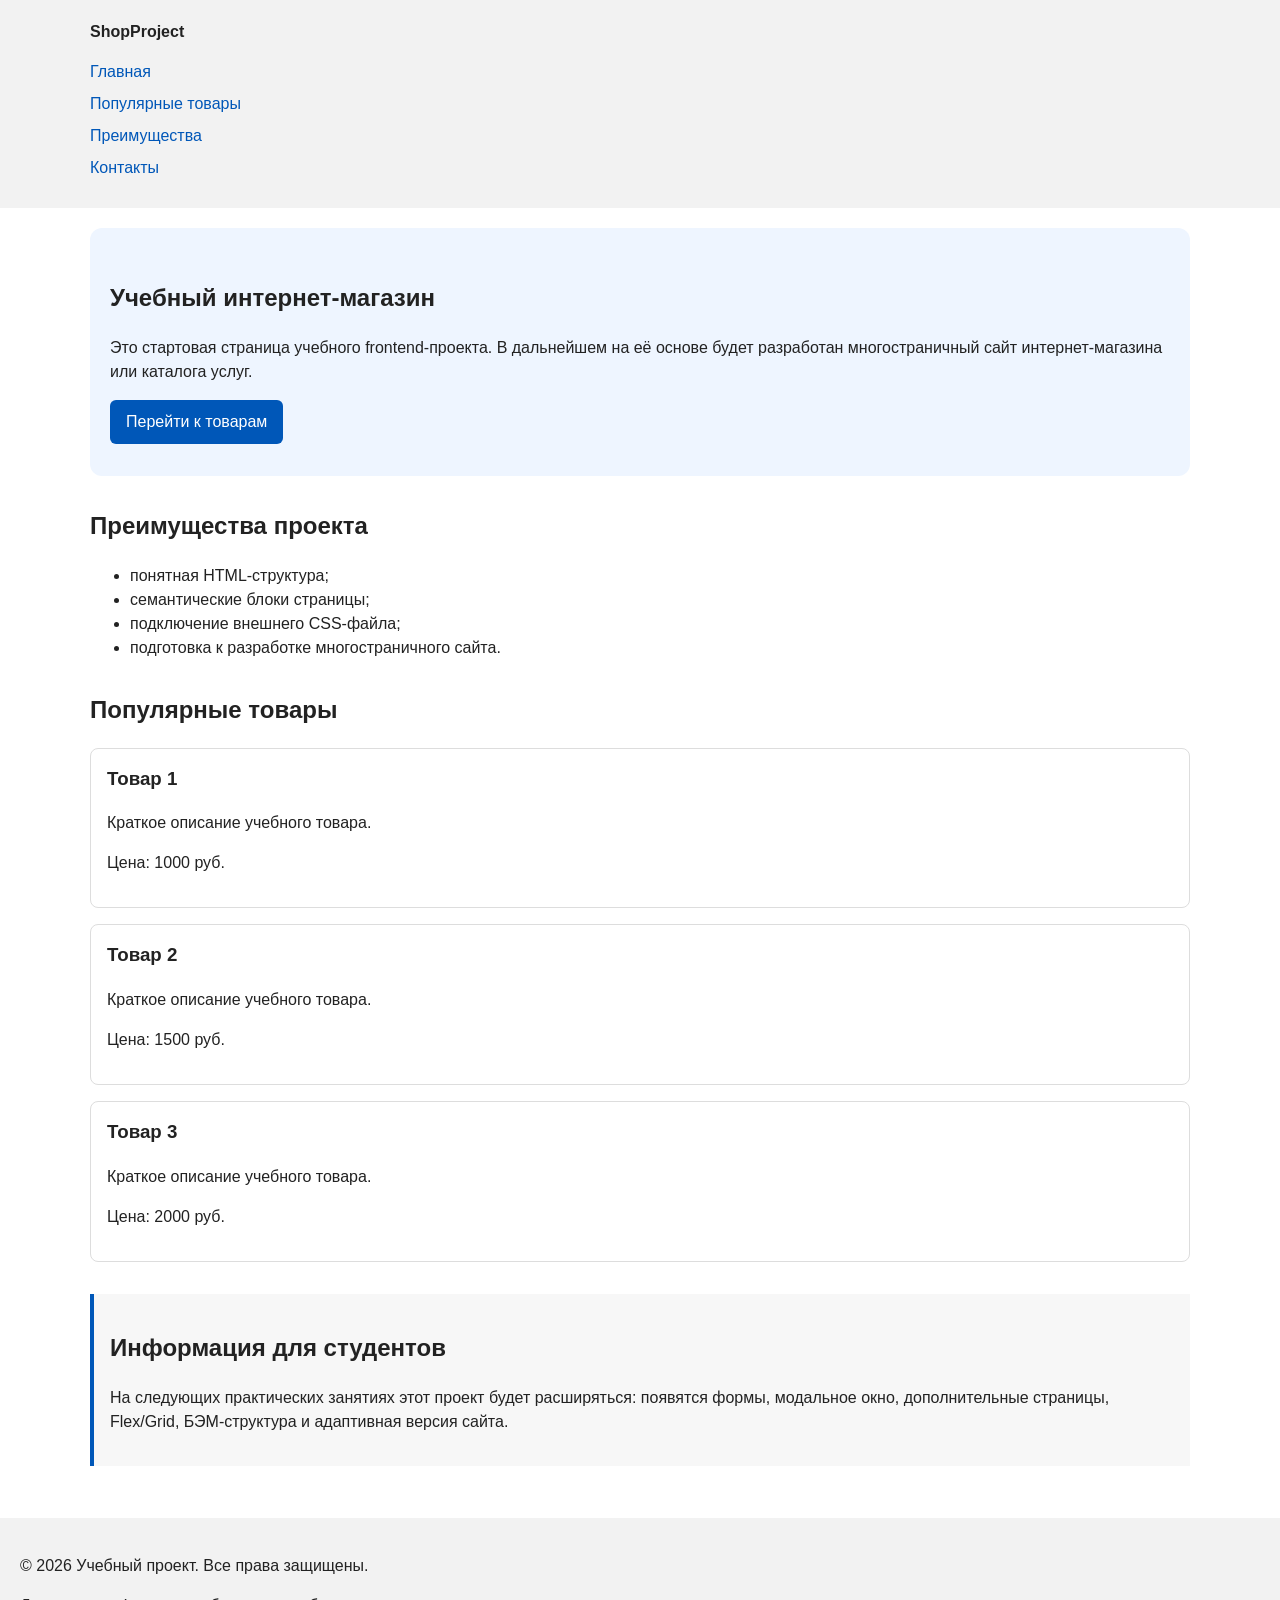
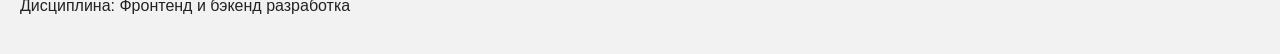
==== index.html @ b1dae32a "Merge pull request #2 from saintssinner/feature/html-css-start-page Add semantic HTML structure and " ====
<!DOCTYPE html>
<html lang="ru">
<head>
  <meta charset="UTF-8">
  <meta name="viewport" content="width=device-width, initial-scale=1.0">
  <title>Каталог товаров</title>
  <link rel="stylesheet" href="css/style.css">
</head>

<body>
  <header>
    <div class="site-header">
      <a class="site-logo" href="index.html">ShopProject</a>

      <nav class="site-nav" aria-label="Основная навигация">
        <ul class="site-nav__list">
          <li><a href="index.html">Главная</a></li>
          <li><a href="#popular">Популярные товары</a></li>
          <li><a href="#advantages">Преимущества</a></li>
          <li><a href="#contacts">Контакты</a></li>
        </ul>
      </nav>
    </div>
  </header>

  <main>
    <!-- Первый экран -->
    <section class="hero">
      <h1>Учебный интернет-магазин</h1>
      <p>
        Это стартовая страница учебного frontend-проекта.
        В дальнейшем на её основе будет разработан многостраничный сайт
        интернет-магазина или каталога услуг.
      </p>
      <a class="button" href="#popular">Перейти к товарам</a>
    </section>

    <!-- Преимущества -->
    <section class="section" id="advantages">
      <h2>Преимущества проекта</h2>

      <ul class="advantages-list">
        <li>понятная HTML-структура;</li>
        <li>семантические блоки страницы;</li>
        <li>подключение внешнего CSS-файла;</li>
        <li>подготовка к разработке многостраничного сайта.</li>
      </ul>
    </section>

    <!-- Популярные товары -->
    <section class="section" id="popular">
      <h2>Популярные товары</h2>

      <article class="product-card">
        <h3>Товар 1</h3>
        <p>Краткое описание учебного товара.</p>
        <p>Цена: 1000 руб.</p>
      </article>

      <article class="product-card">
        <h3>Товар 2</h3>
        <p>Краткое описание учебного товара.</p>
        <p>Цена: 1500 руб.</p>
      </article>

      <article class="product-card">
        <h3>Товар 3</h3>
        <p>Краткое описание учебного товара.</p>
        <p>Цена: 2000 руб.</p>
      </article>
    </section>

    <!-- Дополнительная информация -->
    <aside class="aside-info">
      <h2>Информация для студентов</h2>
      <p>
        На следующих практических занятиях этот проект будет расширяться:
        появятся формы, модальное окно, дополнительные страницы, Flex/Grid,
        БЭМ-структура и адаптивная версия сайта.
      </p>
    </aside>
  </main>

  <footer id="contacts">
    <p>&copy; 2026 Учебный проект. Все права защищены.</p>
    <p>Дисциплина: Фронтенд и бэкенд разработка</p>
  </footer>
</body>
</html>
---- css/style.css ----
/* 
  Универсальное правило для всех элементов.
  border-box делает расчёт размеров более понятным:
  width включает content, padding и border.
*/
* {
  box-sizing: border-box;
}

/*
  Убираем стандартный внешний отступ браузера у body.
  Без этого вокруг страницы может появиться белая рамка.
*/
body {
  margin: 0;
  font-family: Arial, sans-serif;
  line-height: 1.5;
  color: #222222;
  background-color: #ffffff;
}

/*
  Задаём внутренние отступы для основных областей страницы.
  Это делает содержимое визуально отделённым от краёв окна браузера.
*/
header,
main,
footer {
  padding: 20px;
}

/*
  Оформляем шапку страницы.
  Пока используется простой светло-серый фон.
*/
header {
  background-color: #f2f2f2;
}

/*
  Оформляем подвал страницы тем же фоном,
  чтобы визуально отделить его от основного содержимого.
*/
footer {
  background-color: #f2f2f2;
}

/*
  Ограничиваем ширину содержимого шапки,
  чтобы оно не растягивалось слишком сильно на широких экранах.
*/
.site-header {
  max-width: 1100px;
  margin: 0 auto;
}

/*
  Оформляем текстовый логотип.
*/
.site-logo {
  font-weight: bold;
  text-decoration: none;
  color: #222222;
}

/*
  Убираем стандартные отступы и маркеры списка навигации.
*/
.site-nav__list {
  padding: 0;
  margin: 16px 0 0;
  list-style: none;
}

/*
  Добавляем расстояние между пунктами меню.
*/
.site-nav__list li {
  margin-bottom: 8px;
}

/*
  Оформляем ссылки меню.
*/
.site-nav__list a {
  color: #0057b8;
  text-decoration: none;
}

/*
  При наведении мыши подчёркиваем ссылку.
  Подробно состояния интерфейса будут рассмотрены в практической работе 1.7.
*/
.site-nav__list a:hover {
  text-decoration: underline;
}

/*
  Hero-блок — первый крупный блок страницы.
  Он визуально отделяется от остальных разделов фоном и отступами.
*/
.hero {
  max-width: 1100px;
  margin: 0 auto 32px;
  padding: 32px 20px;
  background-color: #eef5ff;
  border-radius: 12px;
}

/*
  Общий класс для разделов страницы.
*/
.section {
  max-width: 1100px;
  margin: 0 auto 32px;
}

/*
  Убираем лишний верхний отступ у заголовков разделов.
*/
.section h2 {
  margin-top: 0;
}

/*
  Карточка товара — самостоятельный блок.
  На следующих занятиях карточки будут доработаны и выстроены в сетку.
*/
.product-card {
  margin-bottom: 16px;
  padding: 16px;
  border: 1px solid #dddddd;
  border-radius: 8px;
  background-color: #ffffff;
}

/*
  Убираем лишний верхний отступ у заголовка карточки.
*/
.product-card h3 {
  margin-top: 0;
}

/*
  Пока это обычная ссылка, но визуально она оформляется как кнопка.
*/
.button {
  display: inline-block;
  padding: 10px 16px;
  color: #ffffff;
  background-color: #0057b8;
  text-decoration: none;
  border-radius: 6px;
}

/*
  Простое состояние наведения для кнопки.
*/
.button:hover {
  background-color: #003f86;
}

/*
  Дополнительный информационный блок.
*/
.aside-info {
  max-width: 1100px;
  margin: 0 auto 32px;
  padding: 16px;
  border-left: 4px solid #0057b8;
  background-color: #f7f7f7;
}

body {
  margin: 0;
  font-family: Arial, sans-serif;
  line-height: 1.5;
}

header,
main,
footer {
  padding: 20px;
}

header {
  background-color: #f2f2f2;
}

footer {
  background-color: #f2f2f2;
}
section {
  margin-bottom: 24px;
}

section h2 {
  margin-top: 0;
}
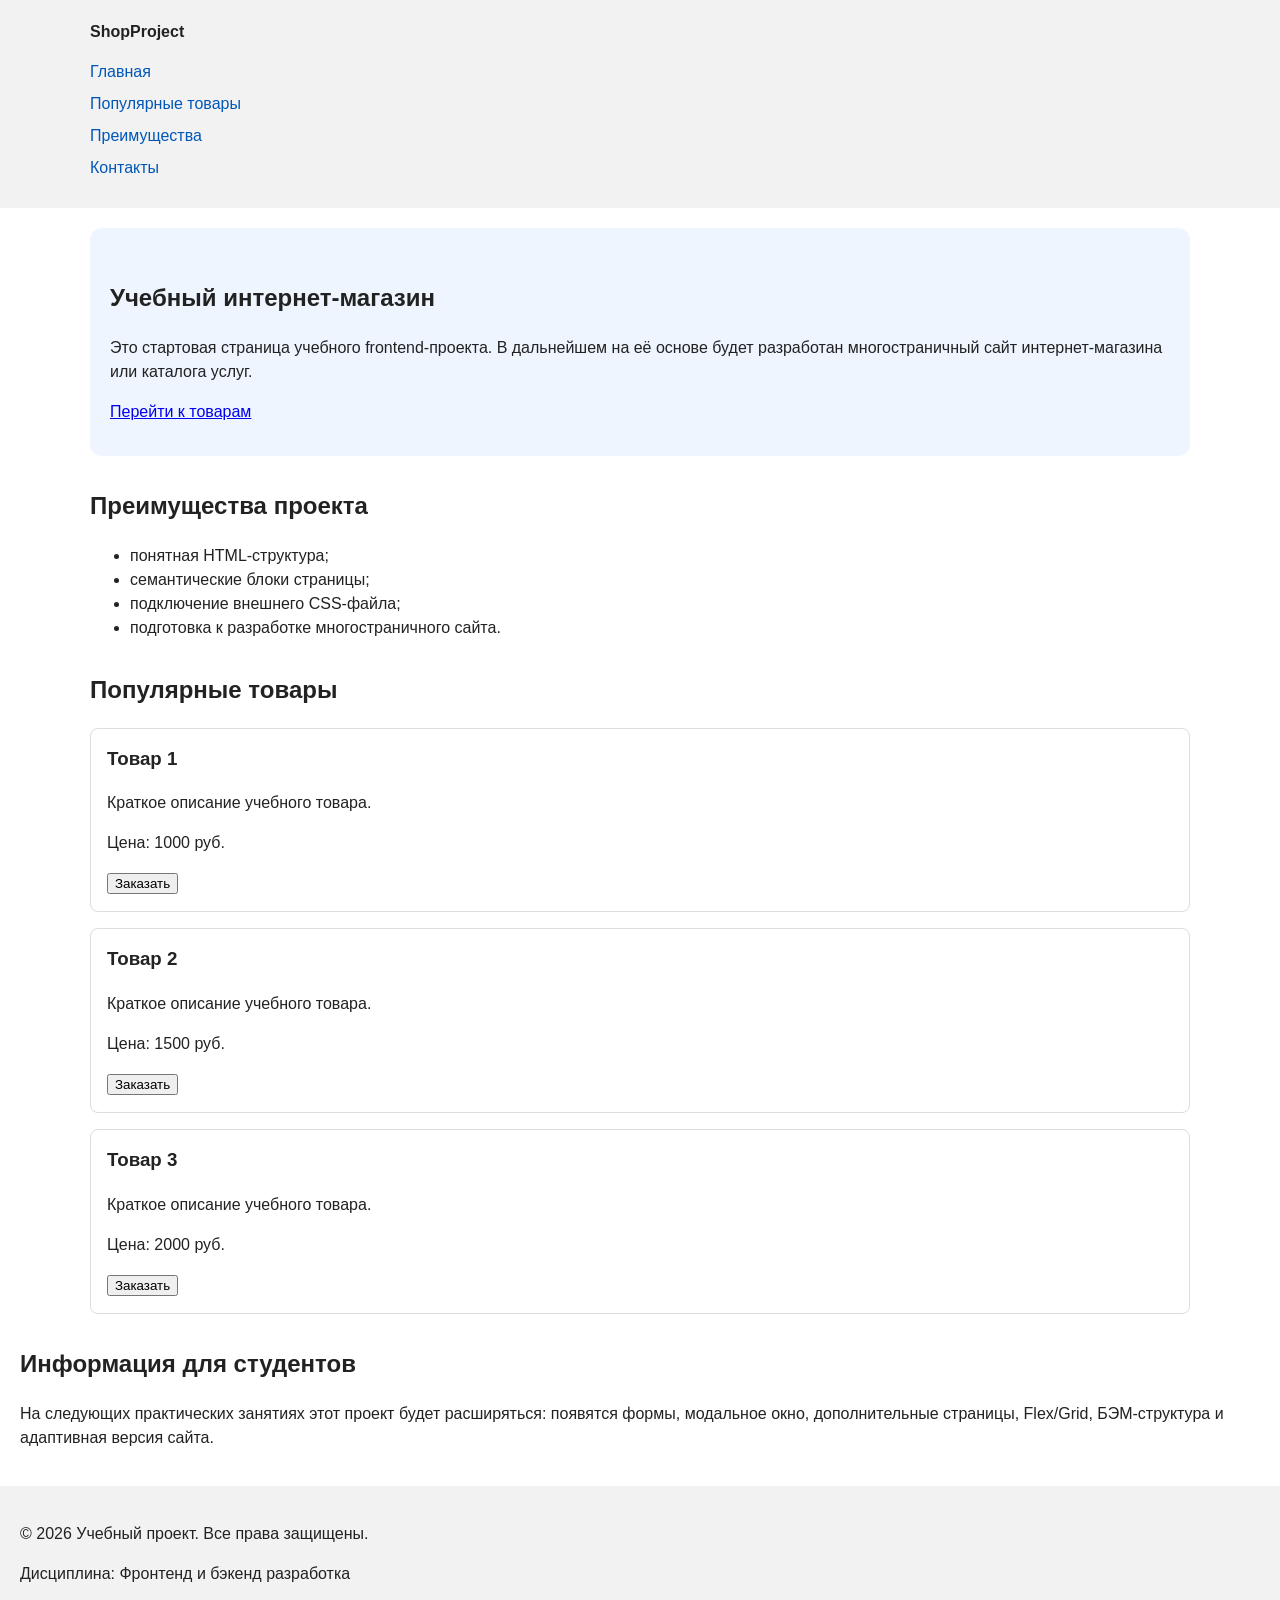
==== commit bf9ec927: "Merge pull request #3 from saintssinner/feature/form-modal-validation Add order form modal and valid" ====
--- a/index.html
+++ b/index.html
@@ -5,6 +5,7 @@
   <meta name="viewport" content="width=device-width, initial-scale=1.0">
   <title>Каталог товаров</title>
   <link rel="stylesheet" href="css/style.css">
+  <script src="js/main.js" defer></script>
 </head>
 
 <body>
@@ -55,18 +56,27 @@
         <h3>Товар 1</h3>
         <p>Краткое описание учебного товара.</p>
         <p>Цена: 1000 руб.</p>
+        <button class="button product-card__button" type="button" data-product="Товар 1">
+          Заказать
+        </button>
       </article>
 
       <article class="product-card">
         <h3>Товар 2</h3>
         <p>Краткое описание учебного товара.</p>
         <p>Цена: 1500 руб.</p>
+        <button class="button product-card__button" type="button" data-product="Товар 1">
+          Заказать
+        </button>
       </article>
 
       <article class="product-card">
         <h3>Товар 3</h3>
         <p>Краткое описание учебного товара.</p>
         <p>Цена: 2000 руб.</p>
+        <button class="button product-card__button" type="button" data-product="Товар 1">
+          Заказать
+        </button>
       </article>
     </section>
 
@@ -85,5 +95,102 @@
     <p>&copy; 2026 Учебный проект. Все права защищены.</p>
     <p>Дисциплина: Фронтенд и бэкенд разработка</p>
   </footer>
+
+<dialog class="order-dialog" id="order-dialog" aria-labelledby="order-dialog-title">
+  <h2 id="order-dialog-title">Оформление заявки</h2>
+
+  <form class="order-form" id="order-form" action="#" method="post" novalidate>
+    <input id="selected-product" name="selected-product" type="hidden">
+
+    <div class="form-field">
+      <label for="order-name">Имя</label>
+      <input
+        id="order-name"
+        name="name"
+        type="text"
+        placeholder="Введите ваше имя"
+        minlength="2"
+        autocomplete="given-name"
+        required
+      >
+    </div>
+
+    <div class="form-field">
+      <label for="order-email">E-mail</label>
+      <input
+        id="order-email"
+        name="email"
+        type="email"
+        placeholder="example@mail.ru"
+        autocomplete="email"
+        required
+      >
+    </div>
+
+    <div class="form-field">
+      <label for="order-phone">Телефон</label>
+      <input
+        id="order-phone"
+        name="phone"
+        type="tel"
+        inputmode="tel"
+        placeholder="+7 (900) 000-00-00"
+        pattern="^\+7 \(\d{3}\) \d{3}-\d{2}-\d{2}$"
+        required
+      >
+      <small>Формат: +7 (900) 000-00-00</small>
+    </div>
+
+    <div class="form-field">
+      <label for="order-date">Дата связи</label>
+      <input
+        id="order-date"
+        name="date"
+        type="date"
+      >
+    </div>
+
+    <div class="form-field">
+      <label for="order-topic">Тема заявки</label>
+      <select id="order-topic" name="topic" required>
+        <option value="">Выберите тему</option>
+        <option value="product">Заказ товара</option>
+        <option value="consultation">Консультация</option>
+        <option value="delivery">Доставка</option>
+      </select>
+    </div>
+
+    <div class="form-field">
+      <label for="order-comment">Комментарий</label>
+      <textarea
+        id="order-comment"
+        name="comment"
+        rows="4"
+        placeholder="Укажите дополнительную информацию"
+      ></textarea>
+    </div>
+
+    <div class="form-field form-field--checkbox">
+      <label>
+        <input
+          id="order-agreement"
+          name="agreement"
+          type="checkbox"
+          required
+        >
+        Я согласен на обработку данных
+      </label>
+    </div>
+
+    <div class="form-actions">
+      <button type="button" id="close-order-dialog">Закрыть</button>
+      <button type="submit">Отправить заявку</button>
+    </div>
+  </form>
+</dialog>
+
+<p class="success-message" id="success-message" hidden>
+  Форма успешно отправлена!
+</p>
 </body>
 </html>
--- a/css/style.css
+++ b/css/style.css
@@ -141,35 +141,7 @@
   margin-top: 0;
 }
 
-/*
-  Пока это обычная ссылка, но визуально она оформляется как кнопка.
-*/
-.button {
-  display: inline-block;
-  padding: 10px 16px;
-  color: #ffffff;
-  background-color: #0057b8;
-  text-decoration: none;
-  border-radius: 6px;
-}
 
-/*
-  Простое состояние наведения для кнопки.
-*/
-.button:hover {
-  background-color: #003f86;
-}
-
-/*
-  Дополнительный информационный блок.
-*/
-.aside-info {
-  max-width: 1100px;
-  margin: 0 auto 32px;
-  padding: 16px;
-  border-left: 4px solid #0057b8;
-  background-color: #f7f7f7;
-}
 
 body {
   margin: 0;
@@ -196,4 +168,4 @@
 
 section h2 {
   margin-top: 0;
-}+}
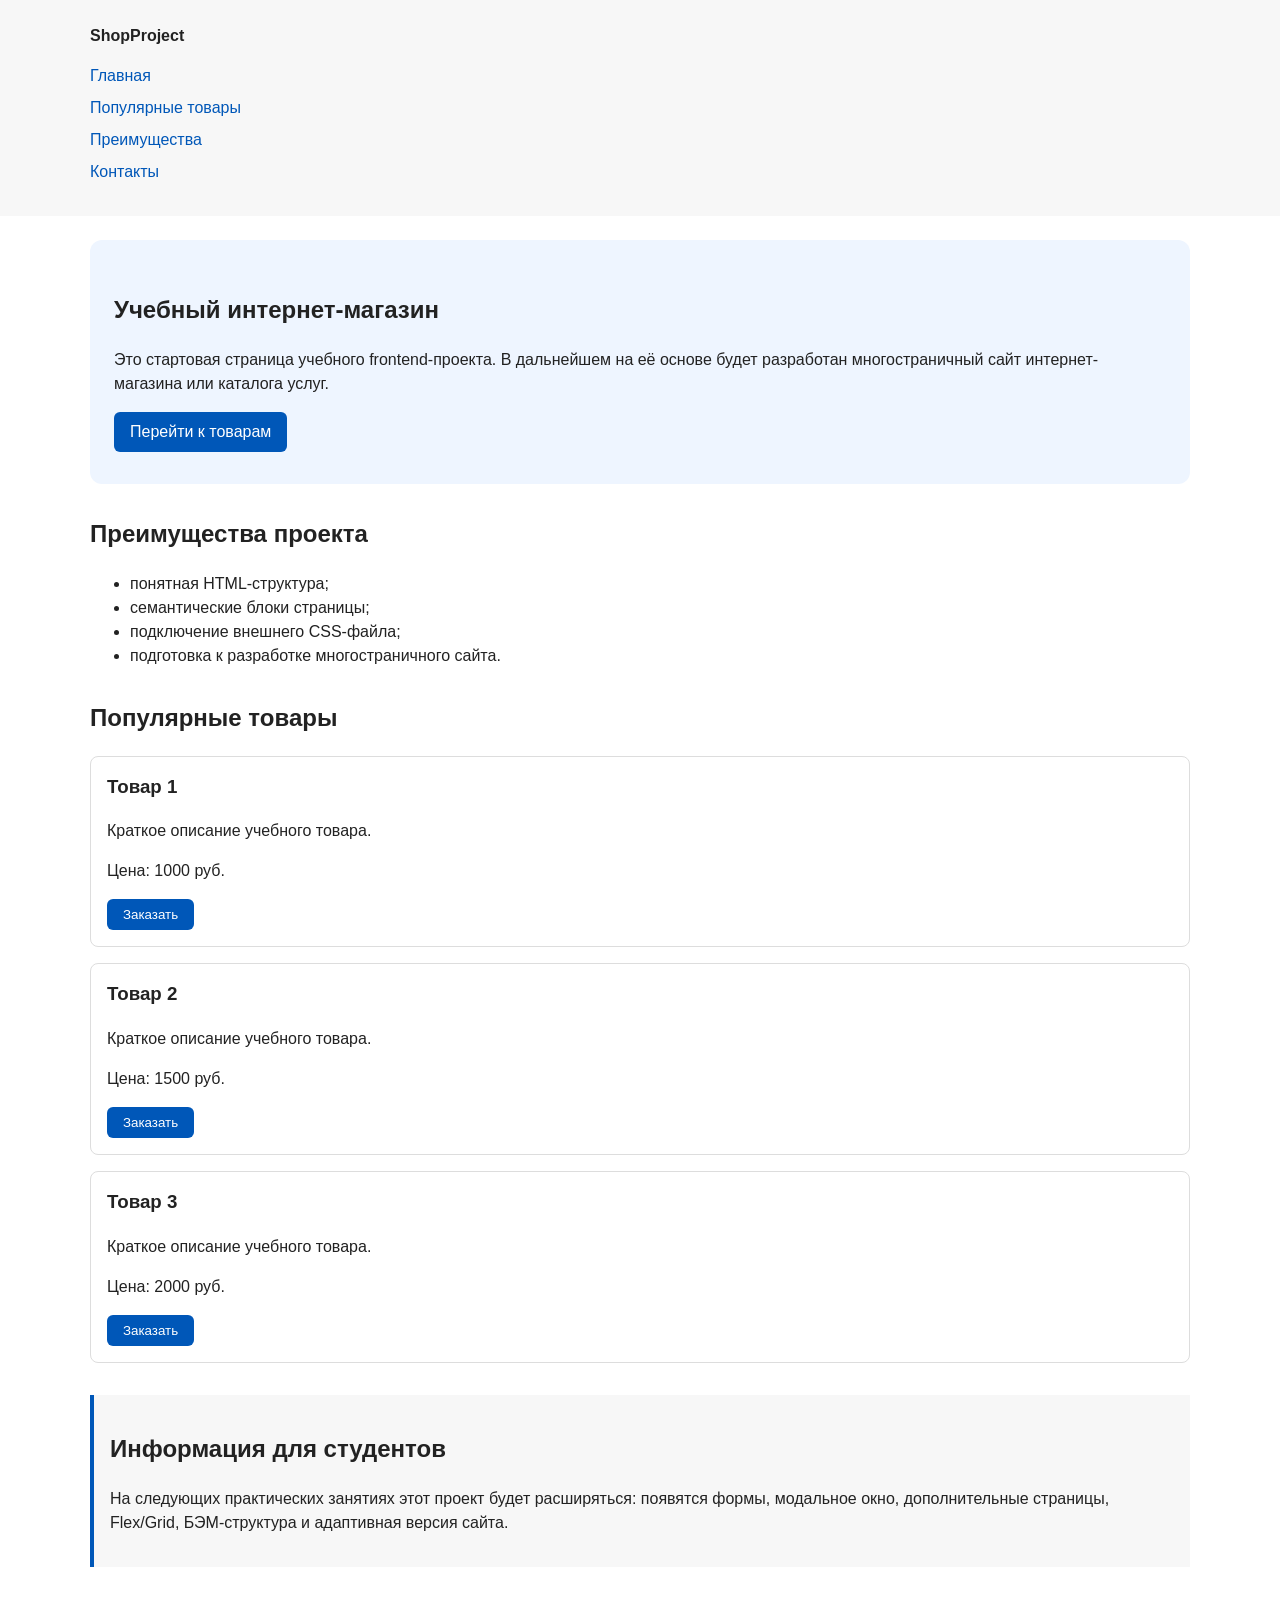
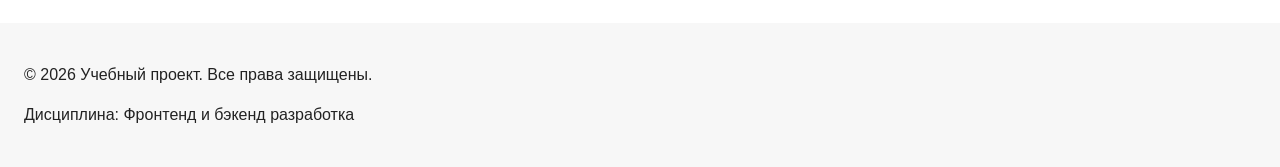
==== commit 59d2de3e: "refactor: organize CSS variables and states" ====
--- a/index.html
+++ b/index.html
@@ -65,7 +65,7 @@
         <h3>Товар 2</h3>
         <p>Краткое описание учебного товара.</p>
         <p>Цена: 1500 руб.</p>
-        <button class="button product-card__button" type="button" data-product="Товар 1">
+        <button class="button product-card__button" type="button" data-product="Товар 2">
           Заказать
         </button>
       </article>
@@ -74,7 +74,7 @@
         <h3>Товар 3</h3>
         <p>Краткое описание учебного товара.</p>
         <p>Цена: 2000 руб.</p>
-        <button class="button product-card__button" type="button" data-product="Товар 1">
+        <button class="button product-card__button" type="button" data-product="Товар 3">
           Заказать
         </button>
       </article>
@@ -186,11 +186,10 @@
       <button type="button" id="close-order-dialog">Закрыть</button>
       <button type="submit">Отправить заявку</button>
     </div>
-  </form>
-</dialog>
-
-<p class="success-message" id="success-message" hidden>
-  Форма успешно отправлена!
-</p>
+    </form>
+  </dialog>
+  <p class="success-message" id="success-message" hidden>
+    Форма успешно отправлена!
+  </p>
 </body>
 </html>
--- a/css/style.css
+++ b/css/style.css
@@ -1,3 +1,42 @@
+/* ===============================
+   1. Переменные проекта
+   =============================== */
+
+:root {
+  /* Основные цвета проекта */
+  --color-bg: #ffffff;
+  --color-text: #222222;
+  --color-muted: #666666;
+  --color-primary: #0057b8;
+  --color-primary-dark: #003f86;
+  --color-border: #dddddd;
+  --color-surface: #f7f7f7;
+  --color-surface-accent: #eef5ff;
+  --color-danger: #b00020;
+  --color-success: #168a2f;
+  --color-success-bg: #eefaf0;
+  --color-white: #ffffff;
+
+  /* Отступы */
+  --space-xs: 4px;
+  --space-sm: 8px;
+  --space-md: 16px;
+  --space-lg: 24px;
+  --space-xl: 32px;
+
+  /* Скругления */
+  --radius-sm: 6px;
+  --radius-md: 8px;
+  --radius-lg: 12px;
+
+  /* Размеры */
+  --container-width: 1100px;
+}
+
+/* ===============================
+   2. Базовые стили
+   =============================== */
+
 /* 
   Универсальное правило для всех элементов.
   border-box делает расчёт размеров более понятным:
@@ -5,18 +44,36 @@
 */
 * {
   box-sizing: border-box;
-}
-
-/*
-  Убираем стандартный внешний отступ браузера у body.
-  Без этого вокруг страницы может появиться белая рамка.
-*/
+  }
+
 body {
   margin: 0;
   font-family: Arial, sans-serif;
   line-height: 1.5;
-  color: #222222;
-  background-color: #ffffff;
+  color: var(--color-text);
+  background-color: var(--color-bg);
+}
+
+/* ===============================
+   3. Общие элементы интерфейса
+   =============================== */
+
+a {
+  color: var(--color-primary);
+}
+
+a:hover {
+  color: var(--color-primary-dark);
+}
+
+a:focus-visible {
+  outline: 2px solid var(--color-primary);
+  outline-offset: 3px;
+}
+
+button:disabled {
+  opacity: 0.6;
+  cursor: not-allowed;
 }
 
 /*
@@ -26,7 +83,7 @@
 header,
 main,
 footer {
-  padding: 20px;
+  padding: var(--space-lg);
 }
 
 /*
@@ -34,7 +91,7 @@
   Пока используется простой светло-серый фон.
 */
 header {
-  background-color: #f2f2f2;
+  background-color: var(--color-surface);
 }
 
 /*
@@ -42,7 +99,7 @@
   чтобы визуально отделить его от основного содержимого.
 */
 footer {
-  background-color: #f2f2f2;
+  background-color: var(--color-surface);
 }
 
 /*
@@ -50,7 +107,7 @@
   чтобы оно не растягивалось слишком сильно на широких экранах.
 */
 .site-header {
-  max-width: 1100px;
+  max-width: var(--container-width);
   margin: 0 auto;
 }
 
@@ -60,7 +117,7 @@
 .site-logo {
   font-weight: bold;
   text-decoration: none;
-  color: #222222;
+  color: var(--color-text);
 }
 
 /*
@@ -68,7 +125,7 @@
 */
 .site-nav__list {
   padding: 0;
-  margin: 16px 0 0;
+  margin: var(--space-md) 0 0;
   list-style: none;
 }
 
@@ -76,14 +133,14 @@
   Добавляем расстояние между пунктами меню.
 */
 .site-nav__list li {
-  margin-bottom: 8px;
+  margin-bottom: var(--space-sm);
 }
 
 /*
   Оформляем ссылки меню.
 */
 .site-nav__list a {
-  color: #0057b8;
+  color: var(--color-primary);
   text-decoration: none;
 }
 
@@ -95,29 +152,48 @@
   text-decoration: underline;
 }
 
-/*
-  Hero-блок — первый крупный блок страницы.
-  Он визуально отделяется от остальных разделов фоном и отступами.
-*/
+.button {
+  display: inline-block;
+  padding: var(--space-sm) var(--space-md);
+  color: var(--color-white);
+  background-color: var(--color-primary);
+  text-decoration: none;
+  border: none;
+  border-radius: var(--radius-sm);
+  cursor: pointer;
+}
+
+.button:hover {
+  background-color: var(--color-primary-dark);
+}
+
+.button:focus-visible {
+  outline: 2px solid var(--color-primary);
+  outline-offset: 3px;
+}
+
+.button:disabled {
+  opacity: 0.6;
+  cursor: not-allowed;
+}
+
+/* ===============================
+   4. Компоненты страницы
+   =============================== */
+
 .hero {
-  max-width: 1100px;
-  margin: 0 auto 32px;
-  padding: 32px 20px;
-  background-color: #eef5ff;
-  border-radius: 12px;
-}
-
-/*
-  Общий класс для разделов страницы.
-*/
+  max-width: var(--container-width);
+  margin: 0 auto var(--space-xl);
+  padding: var(--space-xl) var(--space-lg);
+  background-color: var(--color-surface-accent);
+  border-radius: var(--radius-lg);
+}
+
 .section {
-  max-width: 1100px;
-  margin: 0 auto 32px;
-}
-
-/*
-  Убираем лишний верхний отступ у заголовков разделов.
-*/
+  max-width: var(--container-width);
+  margin: 0 auto var(--space-xl);
+}
+
 .section h2 {
   margin-top: 0;
 }
@@ -127,45 +203,100 @@
   На следующих занятиях карточки будут доработаны и выстроены в сетку.
 */
 .product-card {
-  margin-bottom: 16px;
-  padding: 16px;
-  border: 1px solid #dddddd;
-  border-radius: 8px;
-  background-color: #ffffff;
-}
-
-/*
-  Убираем лишний верхний отступ у заголовка карточки.
-*/
+  margin-bottom: var(--space-md);
+  padding: var(--space-md);
+  border: 1px solid var(--color-border);
+  border-radius: var(--radius-md);
+  background-color: var(--color-bg);
+}
+
+.product-card:hover {
+  border-color: var(--color-primary);
+}
+
 .product-card h3 {
   margin-top: 0;
 }
 
-
-
-body {
-  margin: 0;
-  font-family: Arial, sans-serif;
-  line-height: 1.5;
-}
-
-header,
-main,
-footer {
-  padding: 20px;
-}
-
-header {
-  background-color: #f2f2f2;
-}
-
-footer {
-  background-color: #f2f2f2;
-}
-section {
-  margin-bottom: 24px;
-}
-
-section h2 {
-  margin-top: 0;
-}
+.aside-info {
+  max-width: var(--container-width);
+  margin: 0 auto var(--space-xl);
+  padding: var(--space-md);
+  border-left: 4px solid var(--color-primary);
+  background-color: var(--color-surface);
+}
+
+/* ===============================
+   5. Форма и модальное окно
+   =============================== */
+
+.order-dialog {
+  width: min(100% - 32px, 560px);
+  padding: var(--space-lg);
+  border: none;
+  border-radius: var(--radius-lg);
+}
+
+.order-dialog::backdrop {
+  background-color: rgba(0, 0, 0, 0.5);
+}
+
+.form-field {
+  margin-bottom: var(--space-md);
+}
+
+.form-field label {
+  display: block;
+  margin-bottom: var(--space-xs);
+}
+
+.form-field input,
+.form-field select,
+.form-field textarea {
+  width: 100%;
+  padding: 10px 12px;
+  border: 1px solid var(--color-border);
+  border-radius: var(--radius-sm);
+  font: inherit;
+}
+.form-field input:hover,
+.form-field select:hover,
+.form-field textarea:hover {
+  border-color: var(--color-primary);
+}
+
+.form-field input:focus-visible,
+.form-field select:focus-visible,
+.form-field textarea:focus-visible,
+.form-actions button:focus-visible {
+  outline: 2px solid var(--color-primary);
+  outline-offset: 3px;
+}
+
+[aria-invalid="true"] {
+  border-color: var(--color-danger);
+}
+
+.form-field input[type="checkbox"] {
+  width: auto;
+}
+
+.form-field small {
+  display: block;
+  margin-top: var(--space-xs);
+  color: var(--color-muted);
+}
+
+.form-actions {
+  display: flex;
+  gap: 12px;
+  margin-top: var(--space-lg);
+}
+
+.success-message {
+  max-width: var(--container-width);
+  margin: var(--space-lg) auto;
+  padding: var(--space-md);
+  border-left: 4px solid var(--color-success);
+  background-color: var(--color-success-bg);
+}
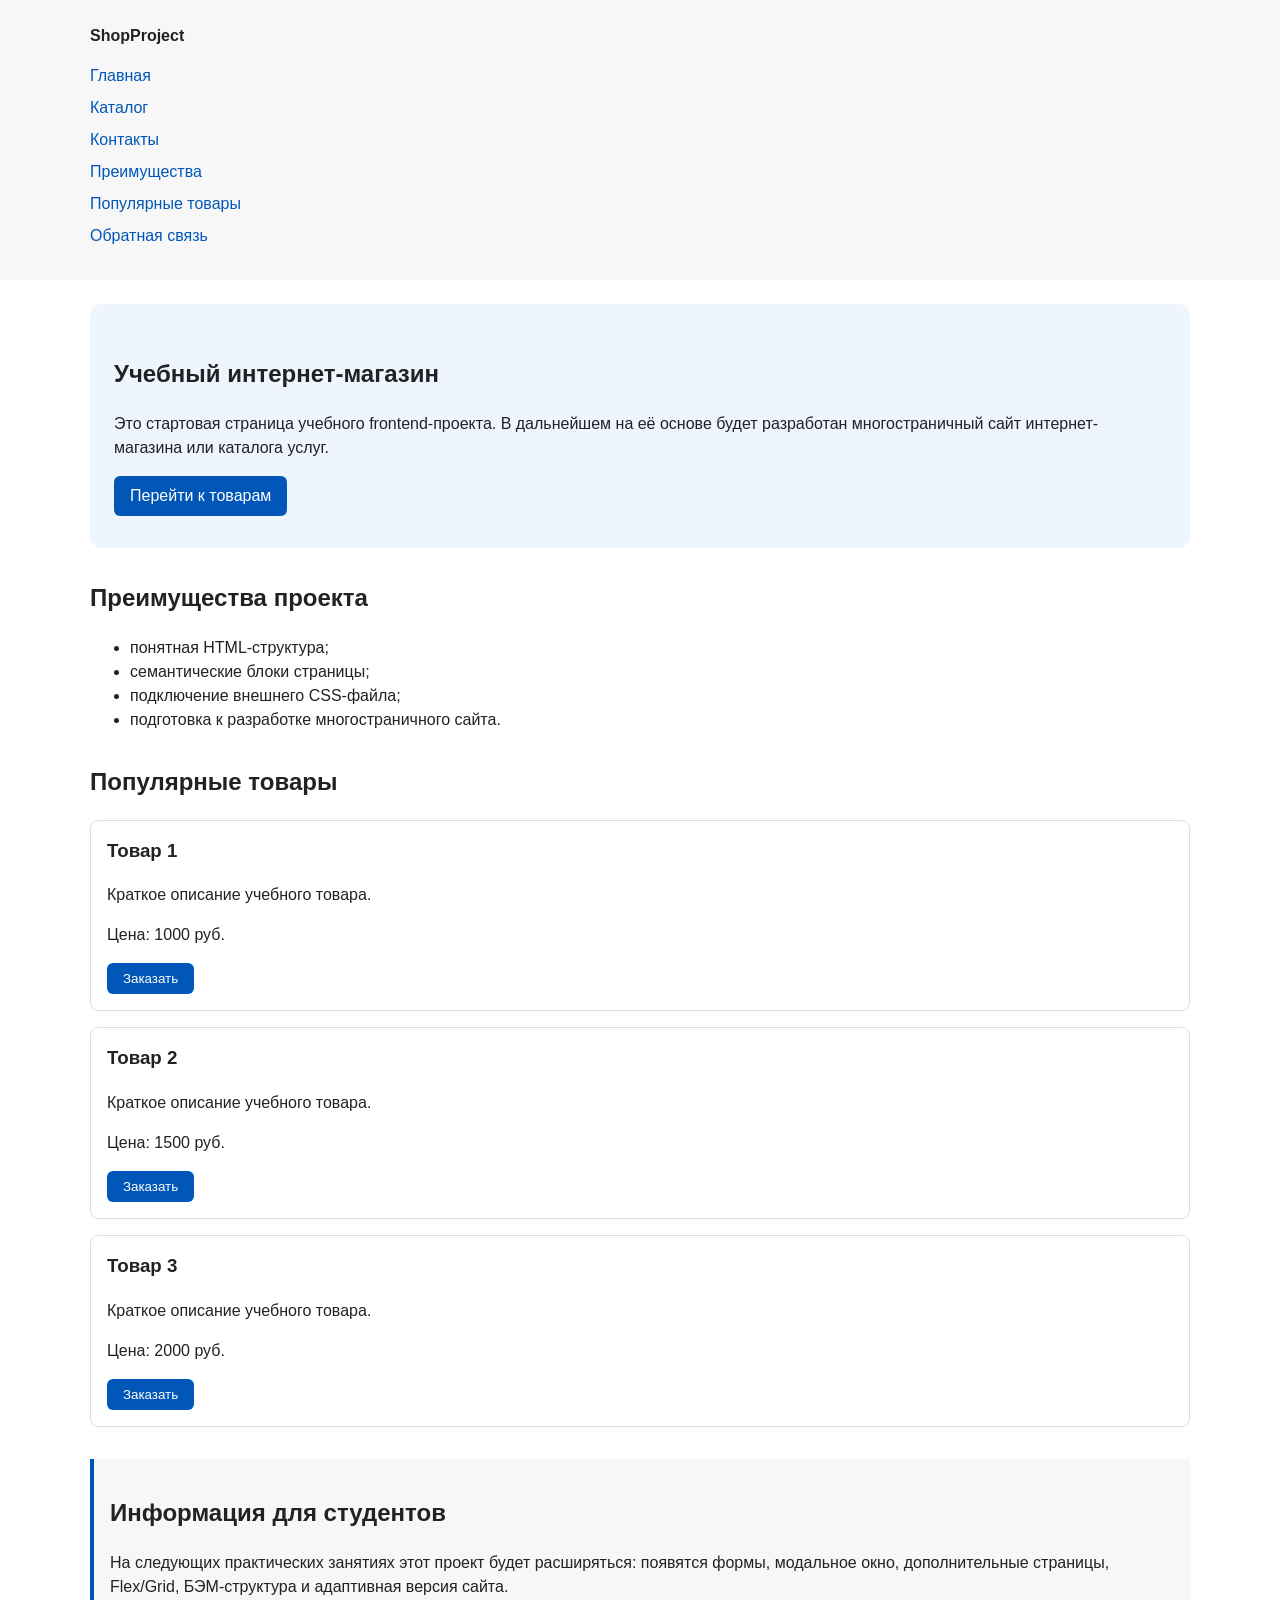
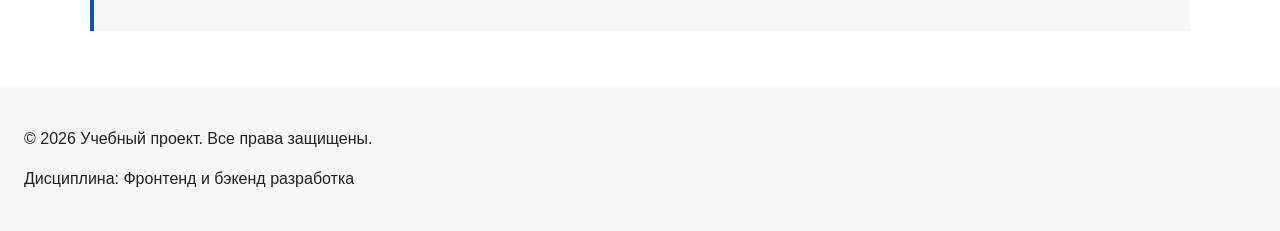
==== commit 3dca1241: "feat: add multi-page structure navigation and anchors" ====
--- a/index.html
+++ b/index.html
@@ -6,6 +6,10 @@
   <title>Каталог товаров</title>
   <link rel="stylesheet" href="css/style.css">
   <script src="js/main.js" defer></script>
+    <meta property="og:type" content="website">
+    <meta property="og:title" content="Учебный интернет-магазин">
+    <meta property="og:description" content="Учебный frontend-проект интернет-магазина.">
+    <meta property="og:image" content="https://username.github.io/kr1-html-css-shop/images/preview.jpg">
 </head>
 
 <body>
@@ -16,10 +20,12 @@
       <nav class="site-nav" aria-label="Основная навигация">
         <ul class="site-nav__list">
           <li><a href="index.html">Главная</a></li>
-          <li><a href="#popular">Популярные товары</a></li>
-          <li><a href="#advantages">Преимущества</a></li>
-          <li><a href="#contacts">Контакты</a></li>
-        </ul>
+          <li><a href="catalog.html">Каталог</a></li>
+          <li><a href="contacts.html">Контакты</a></li>
+          <li><a href="index.html#advantages">Преимущества</a></li>
+          <li><a href="index.html#popular">Популярные товары</a></li>
+          <li><a href="index.html#contacts">Обратная связь</a></li>
+       </ul>
       </nav>
     </div>
   </header>
--- a/css/style.css
+++ b/css/style.css
@@ -54,6 +54,31 @@
   background-color: var(--color-bg);
 }
 
+.breadcrumbs {
+  max-width: var(--container-width);
+  margin: 0 auto var(--space-md);
+  font-size: 14px;
+  color: var(--color-muted);
+}
+
+.breadcrumbs a {
+  color: var(--color-primary);
+}
+
+.breadcrumbs span::before {
+  content: " / ";
+  color: var(--color-muted);
+}
+
+html {
+  scroll-behavior: smooth;
+}
+
+:target {
+  outline: 2px dashed var(--color-primary);
+  outline-offset: 4px;
+}
+
 /* ===============================
    3. Общие элементы интерфейса
    =============================== */
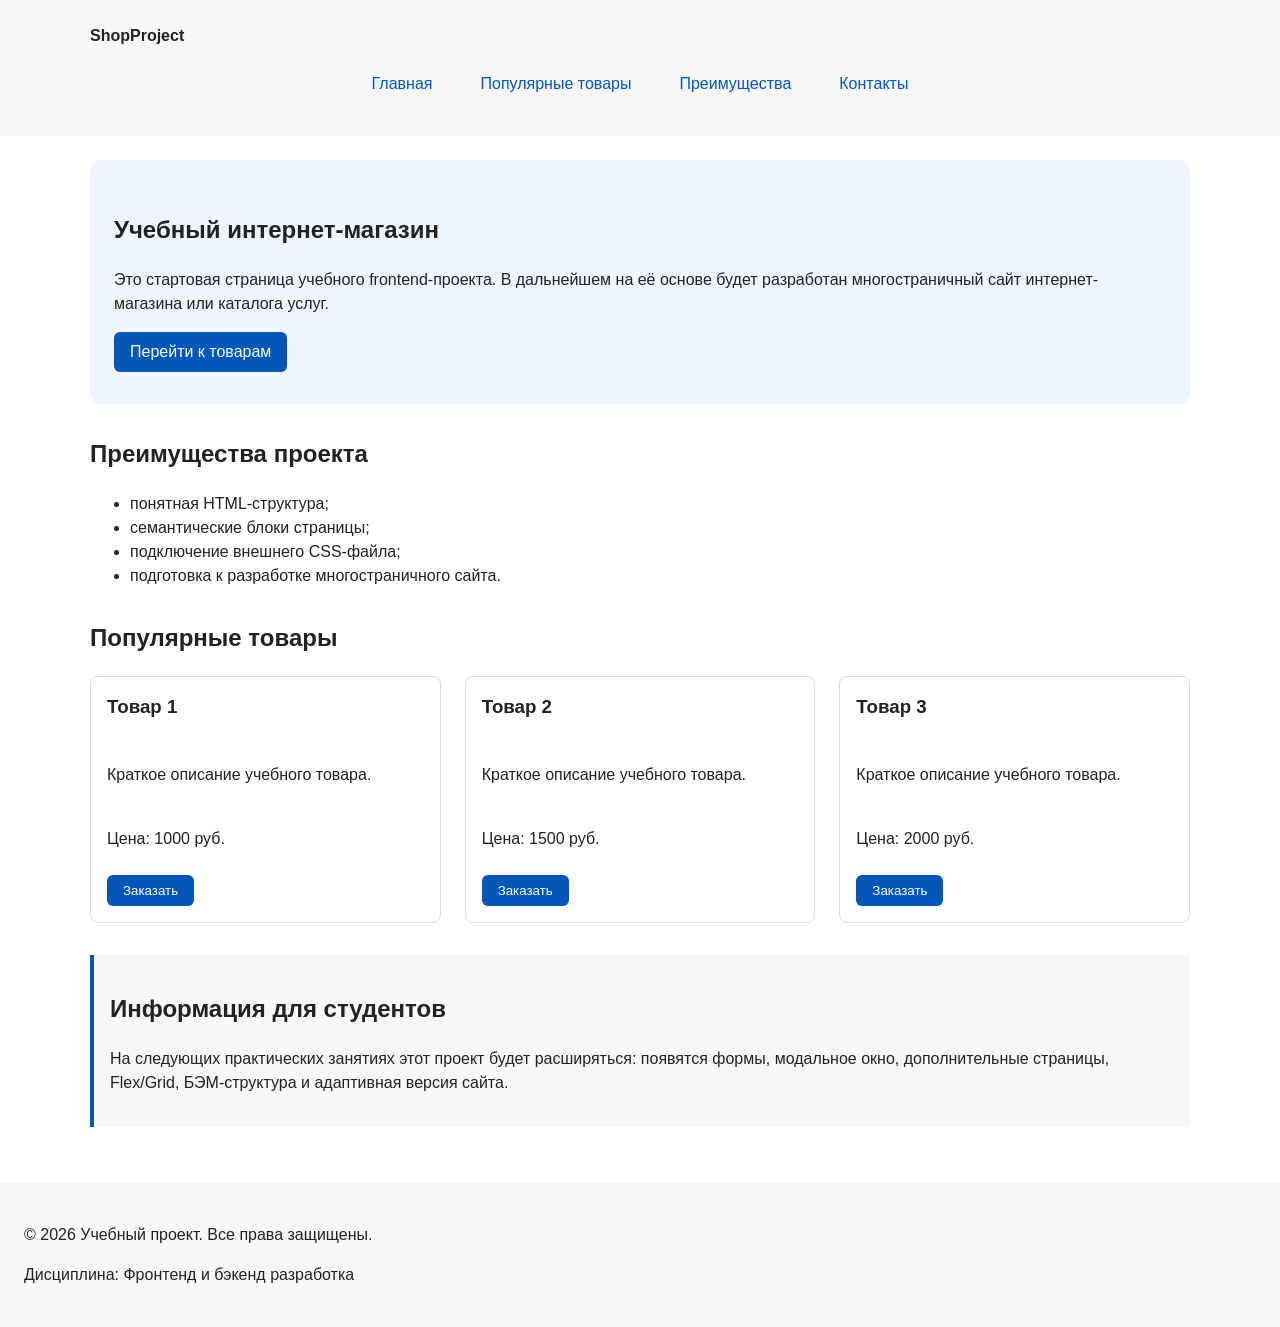
==== commit e037e097: "feat: add flex navigation and grid catalog layout" ====
--- a/index.html
+++ b/index.html
@@ -3,13 +3,15 @@
 <head>
   <meta charset="UTF-8">
   <meta name="viewport" content="width=device-width, initial-scale=1.0">
-  <title>Каталог товаров</title>
+  <meta name="description" content="Главная страница учебного интернет-магазина.">
+  <title>Главная — Учебный интернет-магазин</title>
   <link rel="stylesheet" href="css/style.css">
   <script src="js/main.js" defer></script>
-    <meta property="og:type" content="website">
-    <meta property="og:title" content="Учебный интернет-магазин">
-    <meta property="og:description" content="Учебный frontend-проект интернет-магазина.">
-    <meta property="og:image" content="https://username.github.io/kr1-html-css-shop/images/preview.jpg">
+
+  <meta property="og:type" content="website">
+  <meta property="og:title" content="Учебный интернет-магазин">
+  <meta property="og:description" content="Учебный frontend-проект интернет-магазина.">
+  <meta property="og:image" content="https://saintssinner.github.io/kr1-html-css-shop/images/preview.jpg">
 </head>
 
 <body>
@@ -20,12 +22,10 @@
       <nav class="site-nav" aria-label="Основная навигация">
         <ul class="site-nav__list">
           <li><a href="index.html">Главная</a></li>
-          <li><a href="catalog.html">Каталог</a></li>
-          <li><a href="contacts.html">Контакты</a></li>
-          <li><a href="index.html#advantages">Преимущества</a></li>
-          <li><a href="index.html#popular">Популярные товары</a></li>
-          <li><a href="index.html#contacts">Обратная связь</a></li>
-       </ul>
+          <li><a href="#popular">Популярные товары</a></li>
+          <li><a href="#advantages">Преимущества</a></li>
+          <li><a href="#contacts">Контакты</a></li>
+        </ul>
       </nav>
     </div>
   </header>
@@ -55,9 +55,10 @@
     </section>
 
     <!-- Популярные товары -->
-    <section class="section" id="popular">
-      <h2>Популярные товары</h2>
-
+  <section class="section" id="popular">
+    <h2>Популярные товары</h2>
+
+    <div class="products-grid">
       <article class="product-card">
         <h3>Товар 1</h3>
         <p>Краткое описание учебного товара.</p>
@@ -83,8 +84,9 @@
         <button class="button product-card__button" type="button" data-product="Товар 3">
           Заказать
         </button>
-      </article>
-    </section>
+    </article>
+  </div>
+</section>
 
     <!-- Дополнительная информация -->
     <aside class="aside-info">
--- a/css/style.css
+++ b/css/style.css
@@ -79,6 +79,56 @@
   outline-offset: 4px;
 }
 
+.catalog-layout {
+  max-width: var(--container-width);
+  margin: 0 auto var(--space-xl);
+  display: grid;
+  grid-template-columns: 260px 1fr;
+  grid-template-areas: "filters products";
+  gap: var(--space-lg);
+}
+
+.catalog-filters {
+  grid-area: filters;
+  padding: var(--space-md);
+  border: 1px solid var(--color-border);
+  border-radius: var(--radius-md);
+  background-color: var(--color-surface);
+}
+
+.catalog-products {
+  grid-area: products;
+}
+
+.filters-form {
+  display: grid;
+  gap: var(--space-md);
+}
+
+.filters-form fieldset {
+  margin: 0;
+  padding: var(--space-md);
+  border: 1px solid var(--color-border);
+  border-radius: var(--radius-sm);
+}
+
+.filters-form legend {
+  font-weight: 700;
+}
+
+.filters-form label {
+  display: block;
+  margin-bottom: var(--space-sm);
+}
+
+.filters-form input[type="number"] {
+  width: 100%;
+  padding: 8px 10px;
+  border: 1px solid var(--color-border);
+  border-radius: var(--radius-sm);
+  font: inherit;
+}
+
 /* ===============================
    3. Общие элементы интерфейса
    =============================== */
@@ -149,6 +199,11 @@
   Убираем стандартные отступы и маркеры списка навигации.
 */
 .site-nav__list {
+  display: flex;
+  flex-wrap: wrap;
+  justify-content: center;
+  align-items: center;
+  gap: var(--space-md);
   padding: 0;
   margin: var(--space-md) 0 0;
   list-style: none;
@@ -165,16 +220,16 @@
   Оформляем ссылки меню.
 */
 .site-nav__list a {
+  display: inline-block;
+  padding: var(--space-sm) var(--space-md);
   color: var(--color-primary);
   text-decoration: none;
-}
-
-/*
-  При наведении мыши подчёркиваем ссылку.
-  Подробно состояния интерфейса будут рассмотрены в практической работе 1.7.
-*/
+  border-radius: var(--radius-sm);
+}
+
 .site-nav__list a:hover {
-  text-decoration: underline;
+  color: var(--color-white);
+  background-color: var(--color-primary);
 }
 
 .button {
@@ -228,13 +283,21 @@
   На следующих занятиях карточки будут доработаны и выстроены в сетку.
 */
 .product-card {
-  margin-bottom: var(--space-md);
+  display: flex;
+  flex-direction: column;
+  gap: var(--space-sm);
+  margin-bottom: 0;
   padding: var(--space-md);
   border: 1px solid var(--color-border);
   border-radius: var(--radius-md);
   background-color: var(--color-bg);
 }
 
+.product-card .button {
+  margin-top: auto;
+  align-self: flex-start;
+}
+
 .product-card:hover {
   border-color: var(--color-primary);
 }
@@ -249,6 +312,12 @@
   padding: var(--space-md);
   border-left: 4px solid var(--color-primary);
   background-color: var(--color-surface);
+}
+
+.products-grid {
+  display: grid;
+  grid-template-columns: repeat(3, 1fr);
+  gap: var(--space-lg);
 }
 
 /* ===============================
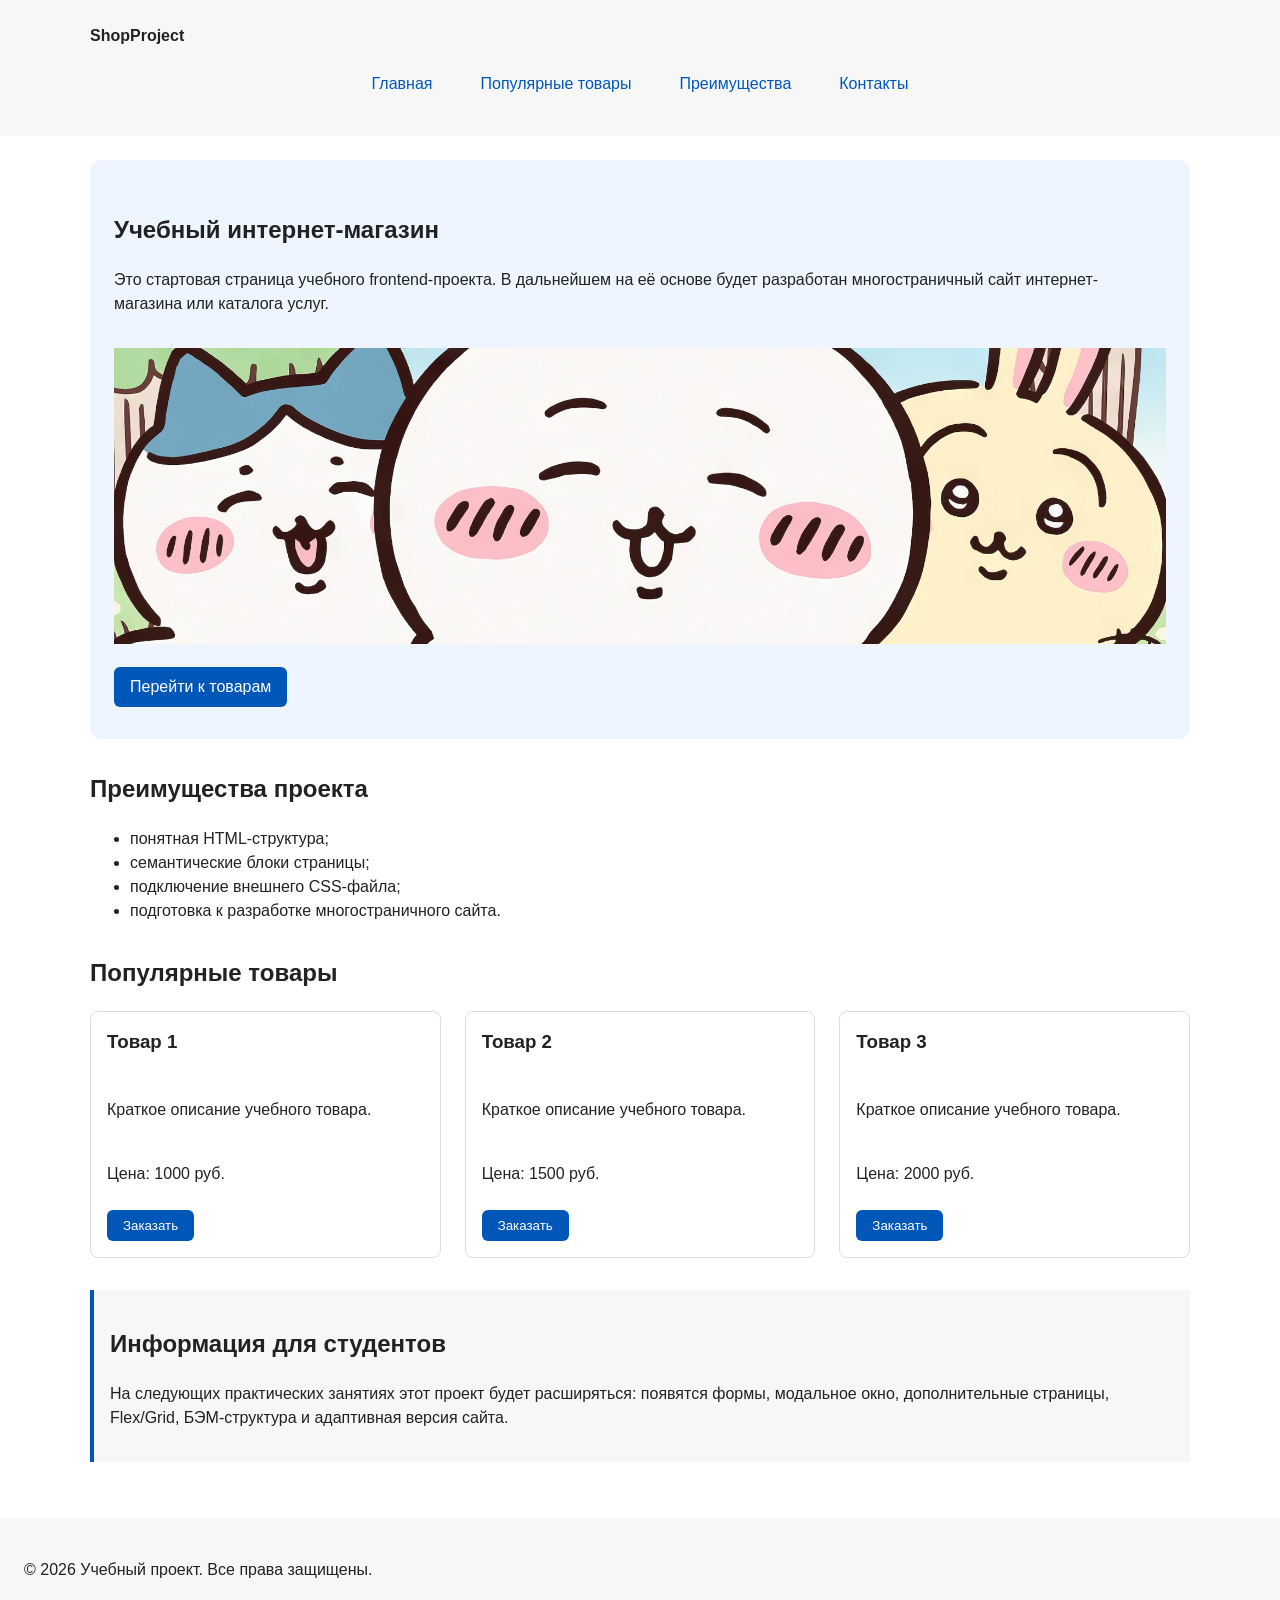
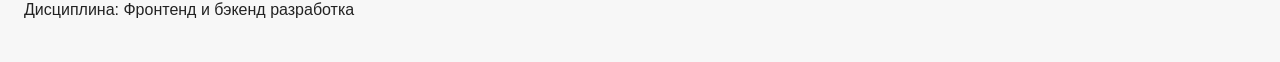
==== commit fccdb7a5: "feat: add preview image to hero section" ====
--- a/index.html
+++ b/index.html
@@ -39,6 +39,7 @@
         В дальнейшем на её основе будет разработан многостраничный сайт
         интернет-магазина или каталога услуг.
       </p>
+      <img src="images/preview.jpg" alt="Превью проекта" class="hero__image">
       <a class="button" href="#popular">Перейти к товарам</a>
     </section>
 
--- a/css/style.css
+++ b/css/style.css
@@ -269,6 +269,13 @@
   border-radius: var(--radius-lg);
 }
 
+.hero__image {
+  max-width: 100%;
+  height: auto;
+  margin: var(--space-md) 0;
+  border-radius: var(--radious-md);
+}
+
 .section {
   max-width: var(--container-width);
   margin: 0 auto var(--space-xl);
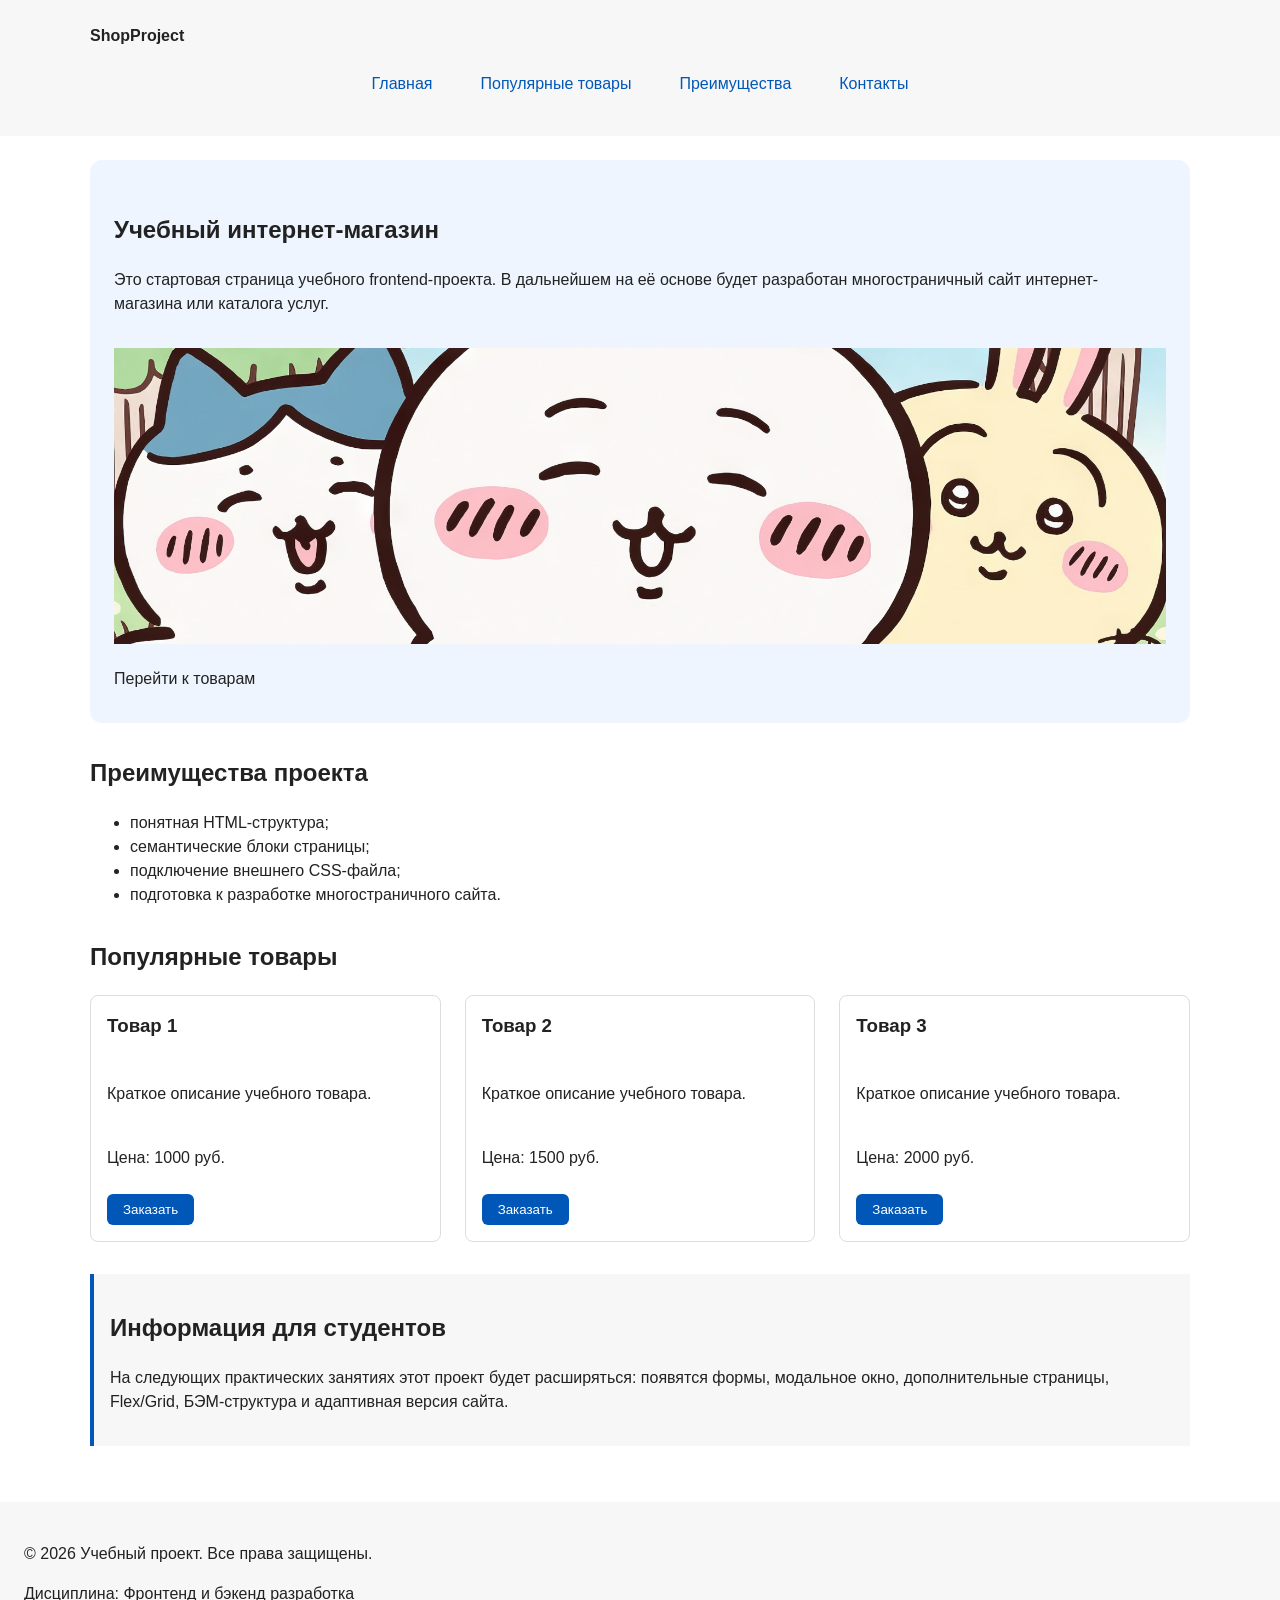
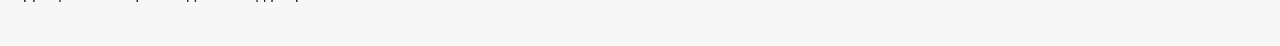
==== commit 1dcaad80: "feat: исправление ошибок" ====
--- a/index.html
+++ b/index.html
@@ -22,9 +22,9 @@
       <nav class="site-nav" aria-label="Основная навигация">
         <ul class="site-nav__list">
           <li><a href="index.html">Главная</a></li>
-          <li><a href="#popular">Популярные товары</a></li>
+          <li><a href="catalog.html">Популярные товары</a></li>
           <li><a href="#advantages">Преимущества</a></li>
-          <li><a href="#contacts">Контакты</a></li>
+          <li><a href="contacts.html">Контакты</a></li>
         </ul>
       </nav>
     </div>
@@ -39,8 +39,8 @@
         В дальнейшем на её основе будет разработан многостраничный сайт
         интернет-магазина или каталога услуг.
       </p>
-      <img src="images/preview.jpg" alt="Превью проекта" class="hero__image">
-      <a class="button" href="#popular">Перейти к товарам</a>
+      <img src="images/preview.jpg" alt="Превью проекта" class="hero__image"
+      <a class="button" href="catalog.html">Перейти к товарам</a>
     </section>
 
     <!-- Преимущества -->
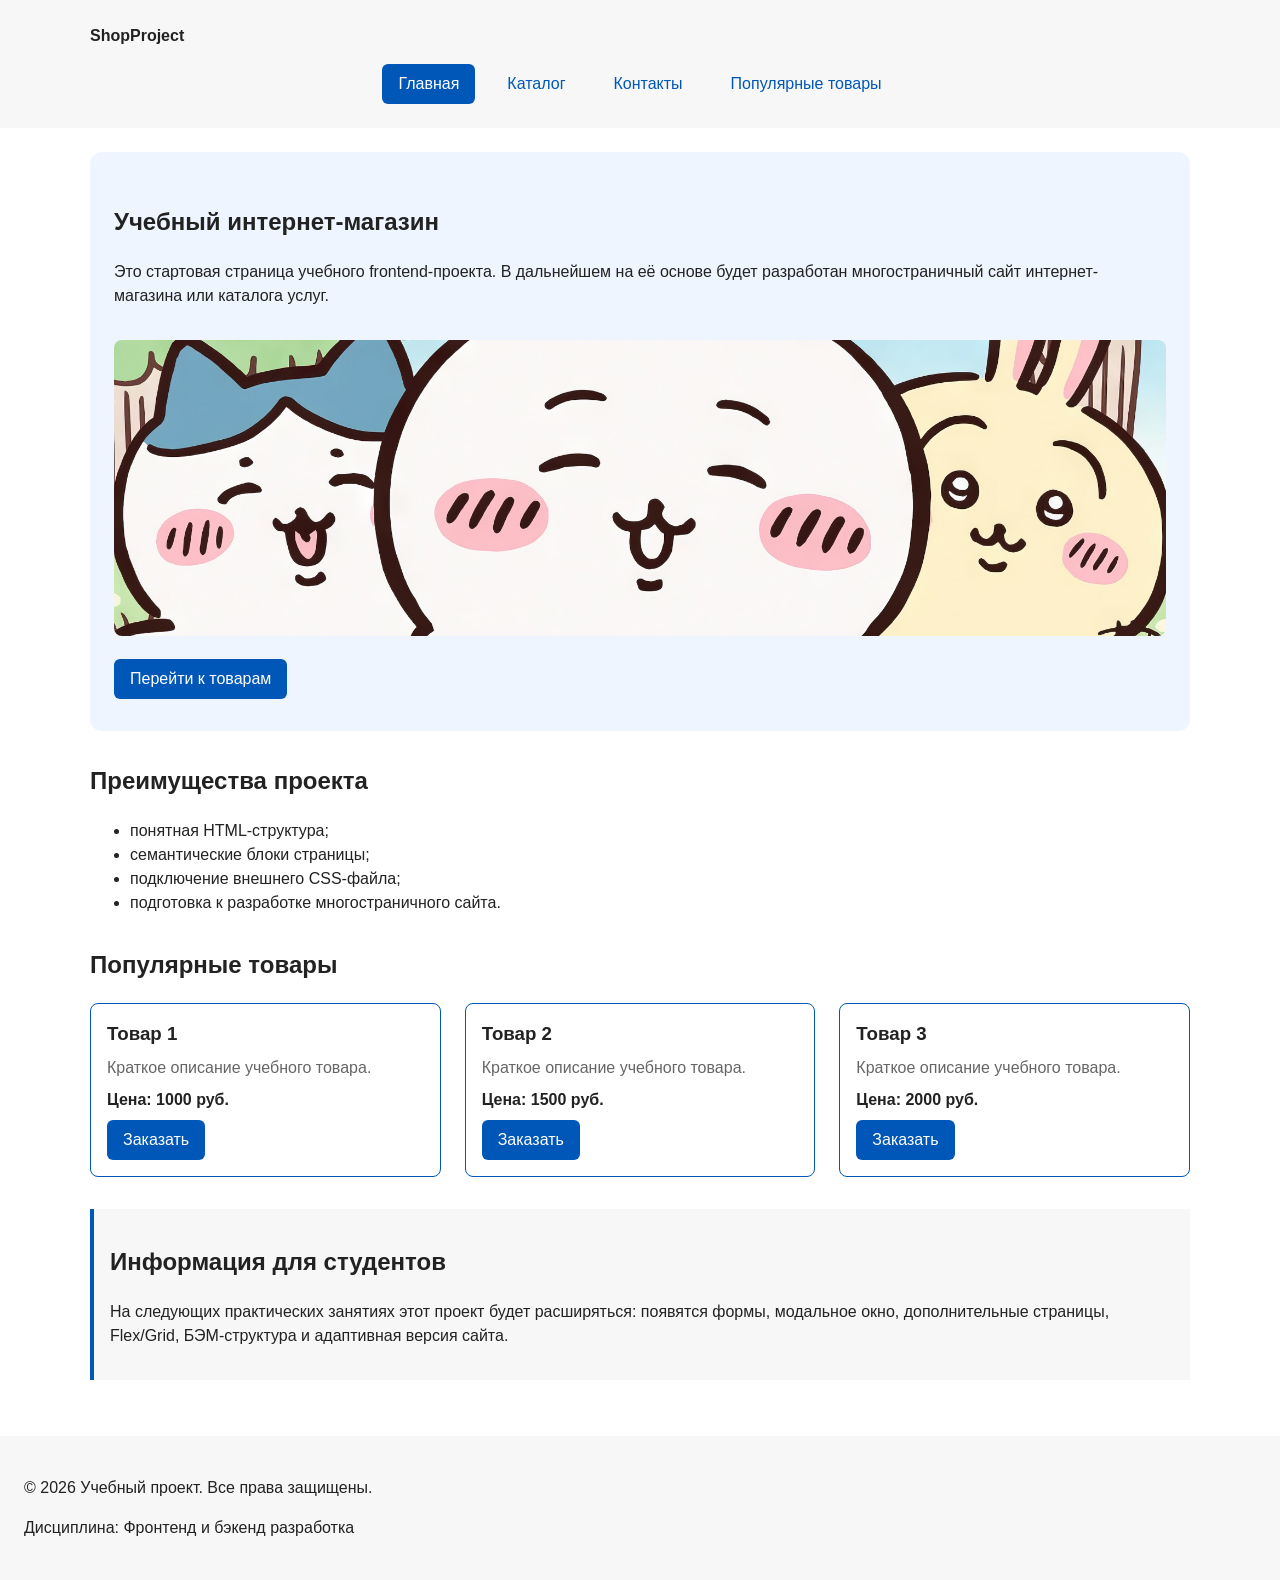
==== commit f504d497: "refactor: apply BEM naming to CSS classes" ====
--- a/index.html
+++ b/index.html
@@ -15,16 +15,26 @@
 </head>
 
 <body>
-  <header>
-    <div class="site-header">
-      <a class="site-logo" href="index.html">ShopProject</a>
+  <header class="site-header">
+    <div class="site-header__inner">
+      <a class="site-header__logo" href="index.html">ShopProject</a>
 
       <nav class="site-nav" aria-label="Основная навигация">
         <ul class="site-nav__list">
-          <li><a href="index.html">Главная</a></li>
-          <li><a href="catalog.html">Популярные товары</a></li>
-          <li><a href="#advantages">Преимущества</a></li>
-          <li><a href="contacts.html">Контакты</a></li>
+          <li class="site-nav__item">
+            <a class="site-nav__link site-nav__link--active" href="index.html">
+              Главная
+            </a>
+          </li>
+          <li class="site-nav__item">
+            <a class="site-nav__link" href="catalog.html">Каталог</a>
+          </li>
+          <li class="site-nav__item">
+            <a class="site-nav__link" href="contacts.html">Контакты</a>
+          </li>
+          <li class="site-nav__item">
+            <a class="site-nav__link" href="index.html#popular">Популярные товары</a>
+          </li>
         </ul>
       </nav>
     </div>
@@ -39,8 +49,8 @@
         В дальнейшем на её основе будет разработан многостраничный сайт
         интернет-магазина или каталога услуг.
       </p>
-      <img src="images/preview.jpg" alt="Превью проекта" class="hero__image"
-      <a class="button" href="catalog.html">Перейти к товарам</a>
+      <img src="images/preview.jpg" alt="Превью проекта" class="hero__image">
+      <a class="button button--primary" href="catalog.html">Перейти к товарам</a>
     </section>
 
     <!-- Преимущества -->
@@ -56,38 +66,50 @@
     </section>
 
     <!-- Популярные товары -->
-  <section class="section" id="popular">
-    <h2>Популярные товары</h2>
-
-    <div class="products-grid">
-      <article class="product-card">
-        <h3>Товар 1</h3>
-        <p>Краткое описание учебного товара.</p>
-        <p>Цена: 1000 руб.</p>
-        <button class="button product-card__button" type="button" data-product="Товар 1">
-          Заказать
-        </button>
-      </article>
-
-      <article class="product-card">
-        <h3>Товар 2</h3>
-        <p>Краткое описание учебного товара.</p>
-        <p>Цена: 1500 руб.</p>
-        <button class="button product-card__button" type="button" data-product="Товар 2">
-          Заказать
-        </button>
-      </article>
-
-      <article class="product-card">
-        <h3>Товар 3</h3>
-        <p>Краткое описание учебного товара.</p>
-        <p>Цена: 2000 руб.</p>
-        <button class="button product-card__button" type="button" data-product="Товар 3">
-          Заказать
-        </button>
-    </article>
-  </div>
-</section>
+    <section class="section" id="popular">
+      <h2>Популярные товары</h2>
+
+      <div class="products-grid">
+        <article class="product-card product-card--featured">
+          <h3 class="product-card__title">Товар 1</h3>
+          <p class="product-card__description">Краткое описание учебного товара.</p>
+          <p class="product-card__price">Цена: 1000 руб.</p>
+          <button
+            class="button button--primary product-card__button"
+            type="button"
+            data-product="Товар 1"
+          >
+            Заказать
+          </button>
+        </article>
+
+        <article class="product-card product-card--featured">
+          <h3 class="product-card__title">Товар 2</h3>
+          <p class="product-card__description">Краткое описание учебного товара.</p>
+          <p class="product-card__price">Цена: 1500 руб.</p>
+          <button
+            class="button button--primary product-card__button"
+            type="button"
+            data-product="Товар 2"
+          >
+            Заказать
+          </button>
+        </article>
+
+        <article class="product-card product-card--featured">
+          <h3 class="product-card__title">Товар 3</h3>
+          <p class="product-card__description">Краткое описание учебного товара.</p>
+          <p class="product-card__price">Цена: 2000 руб.</p>
+          <button
+            class="button button--primary product-card__button"
+            type="button"
+            data-product="Товар 3"
+          >
+            Заказать
+          </button>
+        </article>
+      </div>
+    </section>
 
     <!-- Дополнительная информация -->
     <aside class="aside-info">
@@ -105,98 +127,109 @@
     <p>Дисциплина: Фронтенд и бэкенд разработка</p>
   </footer>
 
-<dialog class="order-dialog" id="order-dialog" aria-labelledby="order-dialog-title">
-  <h2 id="order-dialog-title">Оформление заявки</h2>
-
-  <form class="order-form" id="order-form" action="#" method="post" novalidate>
-    <input id="selected-product" name="selected-product" type="hidden">
-
-    <div class="form-field">
-      <label for="order-name">Имя</label>
-      <input
-        id="order-name"
-        name="name"
-        type="text"
-        placeholder="Введите ваше имя"
-        minlength="2"
-        autocomplete="given-name"
-        required
-      >
-    </div>
-
-    <div class="form-field">
-      <label for="order-email">E-mail</label>
-      <input
-        id="order-email"
-        name="email"
-        type="email"
-        placeholder="example@mail.ru"
-        autocomplete="email"
-        required
-      >
-    </div>
-
-    <div class="form-field">
-      <label for="order-phone">Телефон</label>
-      <input
-        id="order-phone"
-        name="phone"
-        type="tel"
-        inputmode="tel"
-        placeholder="+7 (900) 000-00-00"
-        pattern="^\+7 \(\d{3}\) \d{3}-\d{2}-\d{2}$"
-        required
-      >
-      <small>Формат: +7 (900) 000-00-00</small>
-    </div>
-
-    <div class="form-field">
-      <label for="order-date">Дата связи</label>
-      <input
-        id="order-date"
-        name="date"
-        type="date"
-      >
-    </div>
-
-    <div class="form-field">
-      <label for="order-topic">Тема заявки</label>
-      <select id="order-topic" name="topic" required>
-        <option value="">Выберите тему</option>
-        <option value="product">Заказ товара</option>
-        <option value="consultation">Консультация</option>
-        <option value="delivery">Доставка</option>
-      </select>
-    </div>
-
-    <div class="form-field">
-      <label for="order-comment">Комментарий</label>
-      <textarea
-        id="order-comment"
-        name="comment"
-        rows="4"
-        placeholder="Укажите дополнительную информацию"
-      ></textarea>
-    </div>
-
-    <div class="form-field form-field--checkbox">
-      <label>
-        <input
-          id="order-agreement"
-          name="agreement"
-          type="checkbox"
+  <dialog class="order-dialog" id="order-dialog" aria-labelledby="order-dialog-title">
+    <h2 class="order-dialog__title" id="order-dialog-title">Оформление заявки</h2>
+
+    <form class="order-form" id="order-form" action="#" method="post" novalidate>
+      <input id="selected-product" name="selected-product" type="hidden">
+
+      <div class="order-form__field">
+        <label class="order-form__label" for="order-name">Имя</label>
+        <input
+          class="order-form__input"
+          id="order-name"
+          name="name"
+          type="text"
+          placeholder="Введите ваше имя"
+          minlength="2"
+          autocomplete="given-name"
           required
         >
-        Я согласен на обработку данных
-      </label>
-    </div>
-
-    <div class="form-actions">
-      <button type="button" id="close-order-dialog">Закрыть</button>
-      <button type="submit">Отправить заявку</button>
-    </div>
+      </div>
+
+      <div class="order-form__field">
+        <label class="order-form__label" for="order-email">E-mail</label>
+        <input
+          class="order-form__input"
+          id="order-email"
+          name="email"
+          type="email"
+          placeholder="example@mail.ru"
+          autocomplete="email"
+          required
+        >
+      </div>
+
+      <div class="order-form__field">
+        <label class="order-form__label" for="order-phone">Телефон</label>
+        <input
+          class="order-form__input"
+          id="order-phone"
+          name="phone"
+          type="tel"
+          inputmode="tel"
+          placeholder="+7 (900) 000-00-00"
+          pattern="^\+7 \(\d{3}\) \d{3}-\d{2}-\d{2}$"
+          required
+        >
+        <small class="order-form__hint">Формат: +7 (900) 000-00-00</small>
+      </div>
+
+      <div class="order-form__field">
+        <label class="order-form__label" for="order-date">Дата связи</label>
+        <input
+          class="order-form__input"
+          id="order-date"
+          name="date"
+          type="date"
+        >
+      </div>
+
+      <div class="order-form__field">
+        <label class="order-form__label" for="order-topic">Тема заявки</label>
+        <select class="order-form__select" id="order-topic" name="topic" required>
+          <option value="">Выберите тему</option>
+          <option value="product">Заказ товара</option>
+          <option value="consultation">Консультация</option>
+          <option value="delivery">Доставка</option>
+        </select>
+      </div>
+
+      <div class="order-form__field">
+        <label class="order-form__label" for="order-comment">Комментарий</label>
+        <textarea
+          class="order-form__textarea"
+          id="order-comment"
+          name="comment"
+          rows="4"
+          placeholder="Укажите дополнительную информацию"
+        ></textarea>
+      </div>
+
+      <div class="order-form__field order-form__field--checkbox">
+        <label class="order-form__label">
+          <input
+            class="order-form__input"
+            id="order-agreement"
+            name="agreement"
+            type="checkbox"
+            required
+          >
+          Я согласен на обработку данных
+        </label>
+      </div>
+
+      <div class="order-form__actions">
+        <button class="button button--secondary" type="button" id="close-order-dialog">
+          Закрыть
+        </button>
+        <button class="button button--primary" type="submit">
+          Отправить заявку
+        </button>
+      </div>
     </form>
   </dialog>
+
   <p class="success-message" id="success-message" hidden>
     Форма успешно отправлена!
   </p>
--- a/css/style.css
+++ b/css/style.css
@@ -1,6 +1,6 @@
 /* ===============================
-   1. Переменные проекта
-   =============================== */
+   1. Переменные проекта
+   =============================== */
 
 :root {
   /* Основные цвета проекта */
@@ -34,17 +34,12 @@
 }
 
 /* ===============================
-   2. Базовые стили
-   =============================== */
-
-/* 
-  Универсальное правило для всех элементов.
-  border-box делает расчёт размеров более понятным:
-  width включает content, padding и border.
-*/
+   2. Базовые стили
+   =============================== */
+
 * {
   box-sizing: border-box;
-  }
+}
 
 body {
   margin: 0;
@@ -54,84 +49,9 @@
   background-color: var(--color-bg);
 }
 
-.breadcrumbs {
-  max-width: var(--container-width);
-  margin: 0 auto var(--space-md);
-  font-size: 14px;
-  color: var(--color-muted);
-}
-
-.breadcrumbs a {
-  color: var(--color-primary);
-}
-
-.breadcrumbs span::before {
-  content: " / ";
-  color: var(--color-muted);
-}
-
-html {
-  scroll-behavior: smooth;
-}
-
-:target {
-  outline: 2px dashed var(--color-primary);
-  outline-offset: 4px;
-}
-
-.catalog-layout {
-  max-width: var(--container-width);
-  margin: 0 auto var(--space-xl);
-  display: grid;
-  grid-template-columns: 260px 1fr;
-  grid-template-areas: "filters products";
-  gap: var(--space-lg);
-}
-
-.catalog-filters {
-  grid-area: filters;
-  padding: var(--space-md);
-  border: 1px solid var(--color-border);
-  border-radius: var(--radius-md);
-  background-color: var(--color-surface);
-}
-
-.catalog-products {
-  grid-area: products;
-}
-
-.filters-form {
-  display: grid;
-  gap: var(--space-md);
-}
-
-.filters-form fieldset {
-  margin: 0;
-  padding: var(--space-md);
-  border: 1px solid var(--color-border);
-  border-radius: var(--radius-sm);
-}
-
-.filters-form legend {
-  font-weight: 700;
-}
-
-.filters-form label {
-  display: block;
-  margin-bottom: var(--space-sm);
-}
-
-.filters-form input[type="number"] {
-  width: 100%;
-  padding: 8px 10px;
-  border: 1px solid var(--color-border);
-  border-radius: var(--radius-sm);
-  font: inherit;
-}
-
-/* ===============================
-   3. Общие элементы интерфейса
-   =============================== */
+/* ===============================
+   3. Общие элементы интерфейса
+   =============================== */
 
 a {
   color: var(--color-primary);
@@ -151,53 +71,43 @@
   cursor: not-allowed;
 }
 
-/*
-  Задаём внутренние отступы для основных областей страницы.
-  Это делает содержимое визуально отделённым от краёв окна браузера.
-*/
 header,
 main,
 footer {
   padding: var(--space-lg);
 }
 
-/*
-  Оформляем шапку страницы.
-  Пока используется простой светло-серый фон.
-*/
 header {
   background-color: var(--color-surface);
 }
 
-/*
-  Оформляем подвал страницы тем же фоном,
-  чтобы визуально отделить его от основного содержимого.
-*/
 footer {
   background-color: var(--color-surface);
 }
 
-/*
-  Ограничиваем ширину содержимого шапки,
-  чтобы оно не растягивалось слишком сильно на широких экранах.
-*/
+/* ===============================
+   3.1. Шапка сайта (БЭМ)
+   =============================== */
+
 .site-header {
+  background-color: var(--color-surface);
+}
+
+.site-header__inner {
   max-width: var(--container-width);
   margin: 0 auto;
 }
 
-/*
-  Оформляем текстовый логотип.
-*/
-.site-logo {
-  font-weight: bold;
+.site-header__logo {
+  font-weight: 700;
+  color: var(--color-text);
   text-decoration: none;
-  color: var(--color-text);
-}
-
-/*
-  Убираем стандартные отступы и маркеры списка навигации.
-*/
+}
+
+/* ===============================
+   3.2. Навигация (БЭМ)
+   =============================== */
+
 .site-nav__list {
   display: flex;
   flex-wrap: wrap;
@@ -209,17 +119,11 @@
   list-style: none;
 }
 
-/*
-  Добавляем расстояние между пунктами меню.
-*/
-.site-nav__list li {
-  margin-bottom: var(--space-sm);
-}
-
-/*
-  Оформляем ссылки меню.
-*/
-.site-nav__list a {
+.site-nav__item {
+  margin-bottom: 0;
+}
+
+.site-nav__link {
   display: inline-block;
   padding: var(--space-sm) var(--space-md);
   color: var(--color-primary);
@@ -227,24 +131,53 @@
   border-radius: var(--radius-sm);
 }
 
-.site-nav__list a:hover {
+.site-nav__link:hover {
   color: var(--color-white);
   background-color: var(--color-primary);
 }
+
+.site-nav__link:focus-visible {
+  outline: 2px solid var(--color-primary);
+  outline-offset: 3px;
+}
+
+.site-nav__link--active {
+  color: var(--color-white);
+  background-color: var(--color-primary);
+}
+
+/* ===============================
+   3.3. Кнопки (БЭМ)
+   =============================== */
 
 .button {
   display: inline-block;
   padding: var(--space-sm) var(--space-md);
+  border: none;
+  border-radius: var(--radius-sm);
+  font: inherit;
+  text-decoration: none;
+  cursor: pointer;
+}
+
+.button--primary {
   color: var(--color-white);
   background-color: var(--color-primary);
-  text-decoration: none;
-  border: none;
-  border-radius: var(--radius-sm);
-  cursor: pointer;
-}
-
-.button:hover {
+}
+
+.button--primary:hover {
   background-color: var(--color-primary-dark);
+}
+
+.button--secondary {
+  color: var(--color-primary);
+  background-color: transparent;
+  border: 1px solid var(--color-primary);
+}
+
+.button--secondary:hover {
+  color: var(--color-white);
+  background-color: var(--color-primary);
 }
 
 .button:focus-visible {
@@ -252,14 +185,15 @@
   outline-offset: 3px;
 }
 
-.button:disabled {
+.button:disabled,
+.button--disabled {
   opacity: 0.6;
   cursor: not-allowed;
 }
 
 /* ===============================
-   4. Компоненты страницы
-   =============================== */
+   4. Компоненты страницы
+   =============================== */
 
 .hero {
   max-width: var(--container-width);
@@ -273,7 +207,7 @@
   max-width: 100%;
   height: auto;
   margin: var(--space-md) 0;
-  border-radius: var(--radious-md);
+  border-radius: var(--radius-md);
 }
 
 .section {
@@ -285,33 +219,69 @@
   margin-top: 0;
 }
 
-/*
-  Карточка товара — самостоятельный блок.
-  На следующих занятиях карточки будут доработаны и выстроены в сетку.
-*/
+/* ===============================
+   4.1. Карточка товара (БЭМ)
+   =============================== */
+
 .product-card {
   display: flex;
   flex-direction: column;
   gap: var(--space-sm);
-  margin-bottom: 0;
   padding: var(--space-md);
   border: 1px solid var(--color-border);
   border-radius: var(--radius-md);
   background-color: var(--color-bg);
 }
 
-.product-card .button {
+.product-card:hover {
+  border-color: var(--color-primary);
+}
+
+.product-card--featured {
+  border-color: var(--color-primary);
+}
+
+.product-card--discount {
+  border-color: var(--color-danger);
+}
+
+.product-card__title {
+  margin: 0;
+  color: var(--color-text);
+}
+
+.product-card__description {
+  margin: 0;
+  color: var(--color-muted);
+}
+
+.product-card__price {
+  margin: 0;
+  font-weight: 700;
+}
+
+.product-card--discount .product-card__price {
+  color: var(--color-danger);
+}
+
+.product-card__button {
   margin-top: auto;
   align-self: flex-start;
 }
 
-.product-card:hover {
-  border-color: var(--color-primary);
-}
-
-.product-card h3 {
-  margin-top: 0;
-}
+/* ===============================
+   4.2. Сетка товаров
+   =============================== */
+
+.products-grid {
+  display: grid;
+  grid-template-columns: repeat(3, 1fr);
+  gap: var(--space-lg);
+}
+
+/* ===============================
+   4.3. Боковой блок
+   =============================== */
 
 .aside-info {
   max-width: var(--container-width);
@@ -321,15 +291,83 @@
   background-color: var(--color-surface);
 }
 
-.products-grid {
+/* ===============================
+   4.4. Хлебные крошки (БЭМ)
+   =============================== */
+
+.breadcrumbs {
+  max-width: var(--container-width);
+  margin: 0 auto var(--space-md);
+  font-size: 14px;
+  color: var(--color-muted);
+}
+
+.breadcrumbs__link {
+  color: var(--color-primary);
+}
+
+.breadcrumbs__current::before {
+  content: " / ";
+  color: var(--color-muted);
+}
+
+/* ===============================
+   4.5. Каталог (Grid)
+   =============================== */
+
+.catalog-layout {
+  max-width: var(--container-width);
+  margin: 0 auto var(--space-xl);
   display: grid;
-  grid-template-columns: repeat(3, 1fr);
+  grid-template-columns: 260px 1fr;
+  grid-template-areas: "filters products";
   gap: var(--space-lg);
 }
 
-/* ===============================
-   5. Форма и модальное окно
-   =============================== */
+.catalog-filters {
+  grid-area: filters;
+  padding: var(--space-md);
+  border: 1px solid var(--color-border);
+  border-radius: var(--radius-md);
+  background-color: var(--color-surface);
+}
+
+.catalog-products {
+  grid-area: products;
+}
+
+.filters-form {
+  display: grid;
+  gap: var(--space-md);
+}
+
+.filters-form fieldset {
+  margin: 0;
+  padding: var(--space-md);
+  border: 1px solid var(--color-border);
+  border-radius: var(--radius-sm);
+}
+
+.filters-form legend {
+  font-weight: 700;
+}
+
+.filters-form label {
+  display: block;
+  margin-bottom: var(--space-sm);
+}
+
+.filters-form input[type="number"] {
+  width: 100%;
+  padding: 8px 10px;
+  border: 1px solid var(--color-border);
+  border-radius: var(--radius-sm);
+  font: inherit;
+}
+
+/* ===============================
+   5. Форма и модальное окно (БЭМ)
+   =============================== */
 
 .order-dialog {
   width: min(100% - 32px, 560px);
@@ -342,56 +380,60 @@
   background-color: rgba(0, 0, 0, 0.5);
 }
 
-.form-field {
+.order-dialog__title {
+  margin-top: 0;
+}
+
+.order-form__field {
   margin-bottom: var(--space-md);
 }
 
-.form-field label {
+.order-form__label {
   display: block;
   margin-bottom: var(--space-xs);
 }
 
-.form-field input,
-.form-field select,
-.form-field textarea {
+.order-form__input,
+.order-form__select,
+.order-form__textarea {
   width: 100%;
   padding: 10px 12px;
   border: 1px solid var(--color-border);
   border-radius: var(--radius-sm);
   font: inherit;
 }
-.form-field input:hover,
-.form-field select:hover,
-.form-field textarea:hover {
+
+.order-form__input:hover,
+.order-form__select:hover,
+.order-form__textarea:hover {
   border-color: var(--color-primary);
 }
 
-.form-field input:focus-visible,
-.form-field select:focus-visible,
-.form-field textarea:focus-visible,
-.form-actions button:focus-visible {
+.order-form__input:focus-visible,
+.order-form__select:focus-visible,
+.order-form__textarea:focus-visible {
   outline: 2px solid var(--color-primary);
   outline-offset: 3px;
 }
 
-[aria-invalid="true"] {
-  border-color: var(--color-danger);
-}
-
-.form-field input[type="checkbox"] {
+.order-form__input[type="checkbox"] {
   width: auto;
 }
 
-.form-field small {
+.order-form__hint {
   display: block;
   margin-top: var(--space-xs);
   color: var(--color-muted);
 }
 
-.form-actions {
+.order-form__actions {
   display: flex;
-  gap: 12px;
+  gap: var(--space-md);
   margin-top: var(--space-lg);
+}
+
+[aria-invalid="true"] {
+  border-color: var(--color-danger);
 }
 
 .success-message {
@@ -401,3 +443,16 @@
   border-left: 4px solid var(--color-success);
   background-color: var(--color-success-bg);
 }
+
+/* ===============================
+   6. Служебные стили
+   =============================== */
+
+html {
+  scroll-behavior: smooth;
+}
+
+:target {
+  outline: 2px dashed var(--color-primary);
+  outline-offset: 4px;
+}
